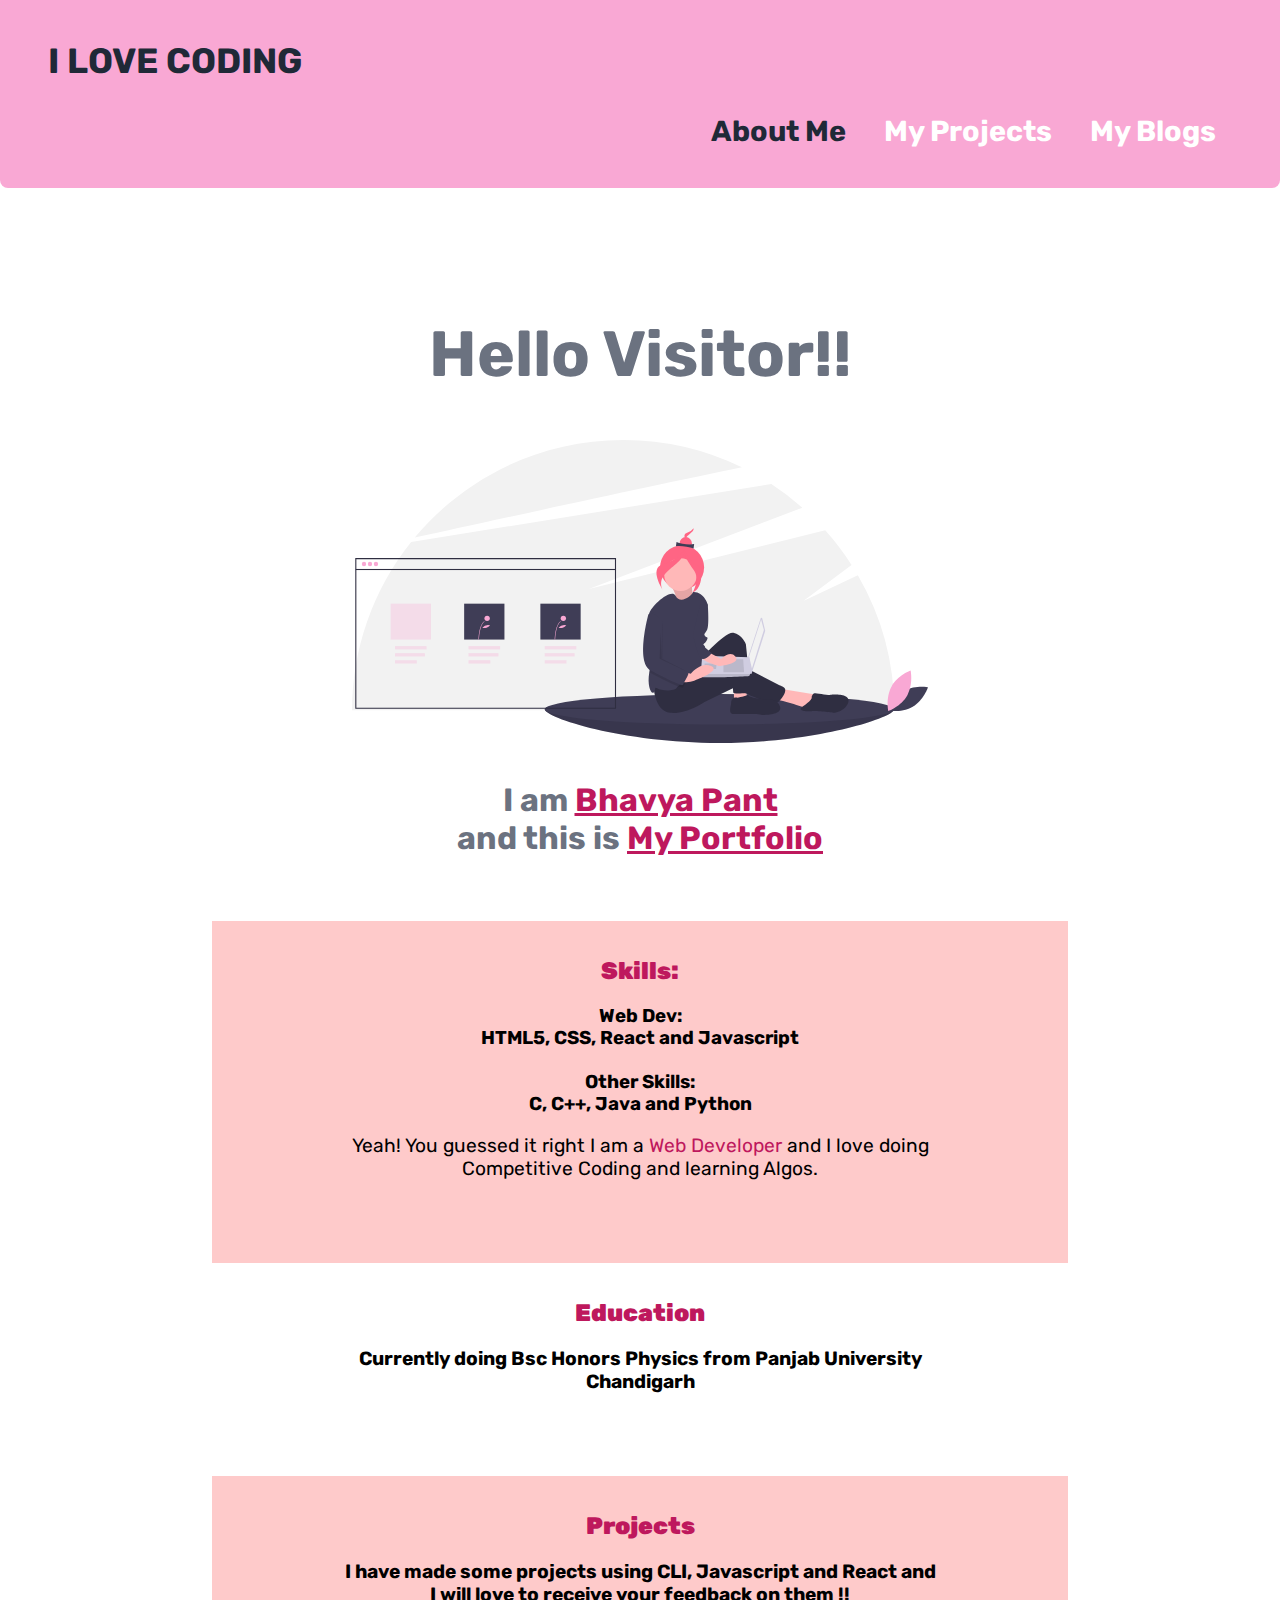
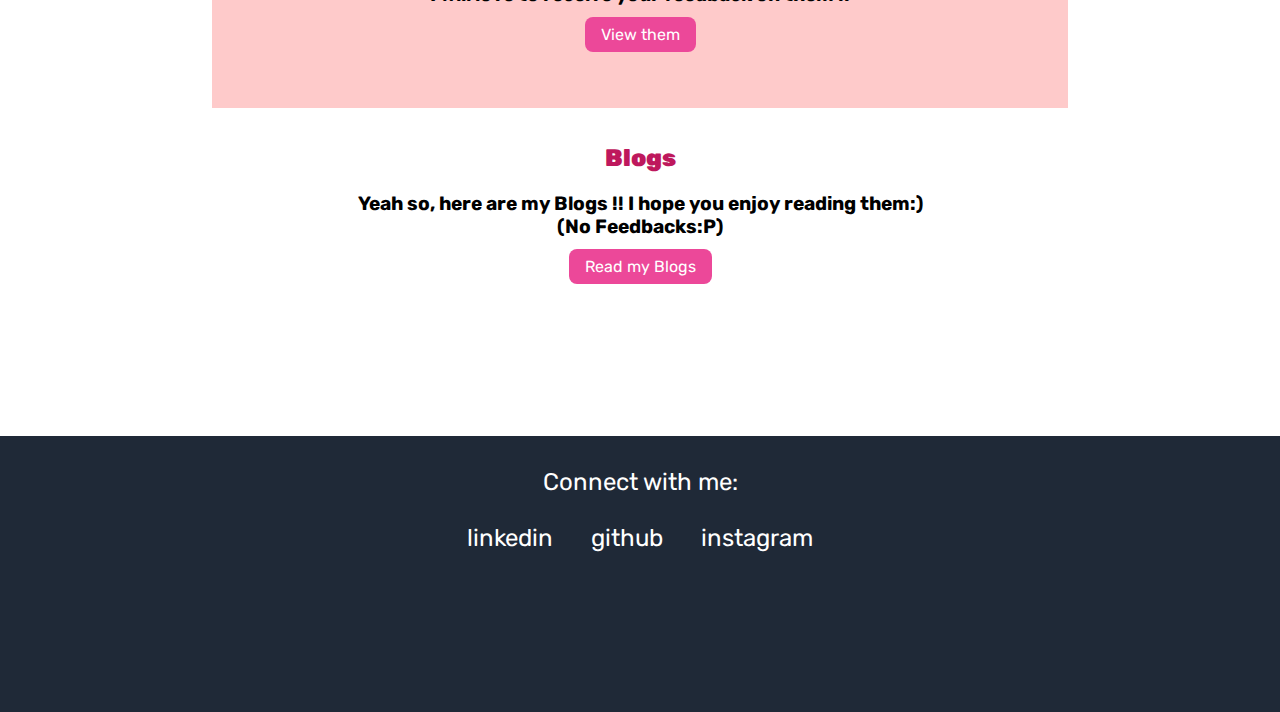
==== index.html @ 7ba937aa "added links" ====
<!DOCTYPE html>
<html lang="en">
<head>
    <meta charset="UTF-8">
    <meta http-equiv="X-UA-Compatible" content="IE=edge">
    <meta name="viewport" content="width=device-width, initial-scale=1.0">
    <title>About-Me|MY Portfolio</title>
</head>
<link href="style.css" rel="stylesheet"/>
<body>
    <!-- <h2>@navigation</h2> -->
      
    <h1>  <nav class="navigation">
        <span>I LOVE CODING</span>

               <div>     
                          <a class="link link-active" href="/">About Me</a> 
                          <a class="link" href="/project.html">My Projects</a>
                          <a class="link" href="/blogs.html"> My Blogs</a>
               </div>
            
       </nav>
    </h1>
    <header class="space-top">
        <h1><span class="large-font">Hello Visitor!!</span></h1>
        <img src="images/main.svg" class="centre" /> <!--for more images::undraw 
                                               for more themes:: tailwind colors
                                               codepen.io: for testing a line -->    
        <h1><br>I am <span class="hl " style="text-decoration: underline;">Bhavya Pant</span><br>and this is <span class="hl" style="text-decoration:underline;">My Portfolio</span> </h1>
    </header>
    <section class="section_1 container-center">
        <h2><b><span class="hl">Skills:</span></b></h2>
        <h3>Web Dev:<br>HTML5, CSS, React and Javascript<br><br>Other Skills:<br>C, C++, Java and Python</h3>
        <p>Yeah! You guessed it right I am a <span class="hl">Web Developer</span> and I love doing Competitive Coding and learning Algos.</p>
    </section>
    <section class="section_2 container-center">
        <h2><b><span class="hl">Education</span></b></h2>
        <p><b>Currently doing Bsc Honors Physics from Panjab University Chandigarh</b> </p>
     </section>
     <section class="section_1 container-center">
        <h2><b><span class="hl">Projects</span></b></h2>
        <p><b>I have made some projects using CLI, Javascript and React and I will love to receive your feedback on them !!</b></p>
        <a class=" link primary-link "  href="/project.html">View them</a>
    </section>
    <section class="section_2 container-center space-bottom">
        <h2><b><span class="hl">Blogs</span></b></h2>
        <p><b>Yeah so, here are my Blogs !! I hope you enjoy reading them:)<br>(No Feedbacks:P)</b> </p>
        <a class="link primary-link" href="/blogs.html">Read my Blogs</a>
        <!-- <a class="link primary-link" href="/blogs.html">My Resume</a> -->
     </section>

     <!-- <h2>@footer</h2> -->
    <div class="footer">Connect with me:
        <br><br>
            <a class="link" href="https://www.linkedin.com/in/bhavya-pant09/">linkedin</a>
            <a class="link" href="https://github.com/BhavyaPant-bly">github</a>
            <a class="link" href="https://www.instagram.com/dodo.8121/">instagram</a>
    </div>
    
    
</body>
</html>
---- style.css ----
@import url('https://fonts.googleapis.com/css2?family=Rubik&display=swap');
:root {
    --primary-color:#F9A8D4;
    --sec-color:#1F2937;
    --ter-color:white;
}
/* texts */
hr{
    margin: 1.5rem 0rem;
}
h1{
    margin: 0px;
}
body {

    font-family: 'Rubik', sans-serif;
    margin: 0px;
}
p{
    font-size: larger;
}
/** container **/
.container{
    padding: 0rem 1rem;
}
.container-center {
    max-width :600px;
    margin: auto
}

/* link */
.link {
    text-decoration: none;
    padding: 0.5rem 1rem;
    color: var(--ter-color);
}
.link-active
{
    color:var(--sec-color);
    /* font-weight: bolder; */
    /* font-size: larger; */
}

.primary-link{
    background-color: #EC4899;
    border-radius: 0.5rem;
    cursor: pointer;
}
.primary-link:hover{
    background-color: #BE185D;
}
.secondary-link{
    color: #EC4899;
    border-radius: 0.5rem;
    border:1px solid  #EC4899;
}
.secondary-link:hover{
    color: #BE185D;
    border-color:  #BE185D;
}


/* look into BEM naming convention for CSS */

/* lists */
.list-non-bullet{
    list-style: none;
}
.list-item-inline{
    display: inline;
    padding: 0rem 1rem
}
.list-reverse-order{
    display: flex;
    flex-direction: column-reverse;
}

/* navigation */
.navigation{
    background-color: var(--primary-color);
    border-bottom-left-radius: 0.5rem;
    border-bottom-right-radius:0.5rem;
    padding:2.5rem 3rem;
    color: var(--ter-color);
      /* outline: 0;   */
     /* display: block;  */
     color:var(--sec-color);  
}
.navigation div a:hover {
    color: var(--sec-color);    
}

.navigation div{
    text-align: right;
    padding-top: 2rem;
    font-size: 90%;     
}

.navigation span{
    font-size:110%;
    /* text-decoration:underline; */
    
}

/*header*/
header {
    text-align: center;
    color:#6B7280;
    padding: 4rem;
}
.hl{
    color:#BE185D;
    /* text-decoration: underline; */
}
img {
    
    max-width: 50%;                             /*I have to see this */
    height: auto;
    text-align: center;
    padding-top:3rem;
  }
.centre {
    display: block;
    margin-left: auto;
    margin-right: auto;
    width: 50%;   
  }

  /*section */
section{

   text-align: center;
                  /*I have to see this
       /* border-width: 0.5re;m 26rem */ 
   padding-left:8rem ;
   padding-right: 8rem;
   padding-top: 1rem;
   padding-bottom: 4rem;

}
.section_1{
    background-color: #FECACA;
    
}
.section_2
{
    background-color:var(--ter-color);
}

/* footer */
.footer{
    text-align: center ;
    padding-bottom: 10rem;
    color:var(--ter-color);
    background-color:var(--sec-color);
    padding-top: 2rem;
    font-size: 150%;
    /* border-top-left-radius: 0.5rem; */
    /* border-top-right-radius:0.5rem; */
}
.footer a:hover{
      /* font-weight: bolder;  */
    color:cadetblue
}
.space-bottom{
    padding-bottom:10rem;
}
.space-top{
    padding-top:8rem
}
.large-font{
    font-size:200%;
}
@media screen and (max-width:600px){
    .navigation{
        
        padding:2rem 1.5rem; 
    }
    .navigation div{
        text-align: center;
        font-size: 65%;     
    }
    .navigation span{
        text-align: center;
        font-size:90%;

        
    }
    .link {
        padding: 0.5rem 0.5rem;
    }

    section{ 
        padding-left:2rem ;
        padding-right: 2rem;
        padding-bottom: 2rem;
     
     }
    
     .large-font{
        font-size:140%;
    }
    .space-bottom{
        padding-bottom:7rem;
    }
    .space-top{
        padding-top:4rem
    }
    
}
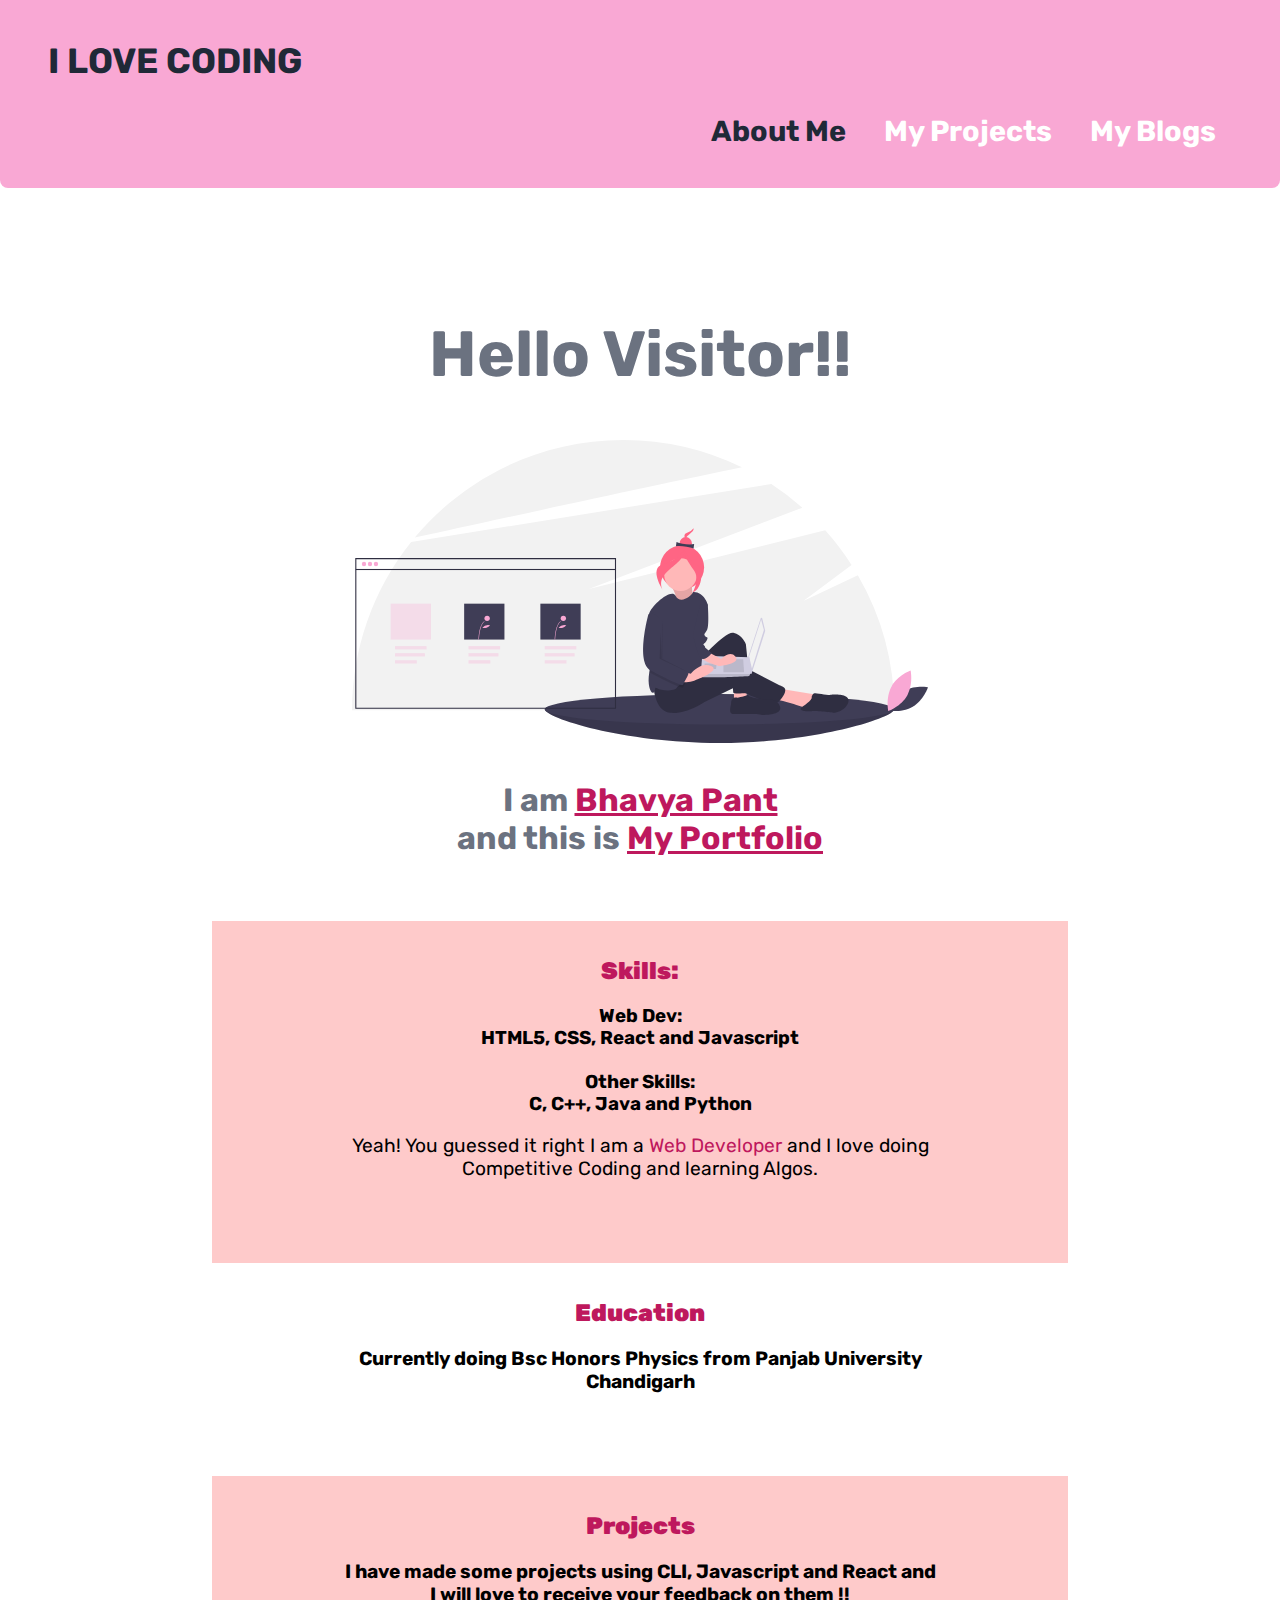
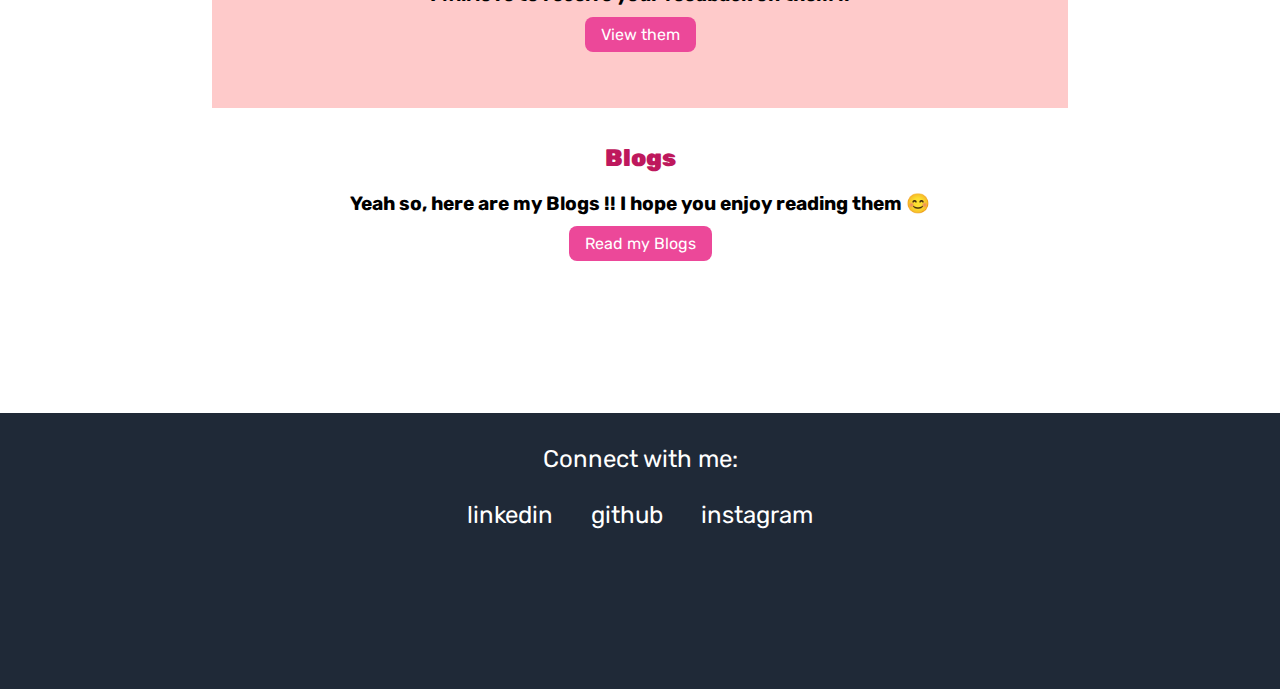
==== commit 2d9b4d6f: "feat:added all projects and blogs" ====
--- a/index.html
+++ b/index.html
@@ -44,7 +44,7 @@
     </section>
     <section class="section_2 container-center space-bottom">
         <h2><b><span class="hl">Blogs</span></b></h2>
-        <p><b>Yeah so, here are my Blogs !! I hope you enjoy reading them:)<br>(No Feedbacks:P)</b> </p>
+        <p><b>Yeah so, here are my Blogs !! I hope you enjoy reading them 😊</b> </p>
         <a class="link primary-link" href="/blogs.html">Read my Blogs</a>
         <!-- <a class="link primary-link" href="/blogs.html">My Resume</a> -->
      </section>
--- a/style.css
+++ b/style.css
@@ -68,13 +68,14 @@
 }
 .list-item-inline{
     display: inline;
-    padding: 0rem 1rem
 }
 .list-reverse-order{
     display: flex;
     flex-direction: column-reverse;
 }
-
+ul{
+    padding:0rem;
+}
 /* navigation */
 .navigation{
     background-color: var(--primary-color);
@@ -206,5 +207,12 @@
     .space-top{
         padding-top:4rem
     }
+    img {
+    
+        max-width: 150%;                             /*I have to see this */
+        height: 180px;
+        text-align: center;
+        padding-top:3rem;
+      }
     
 }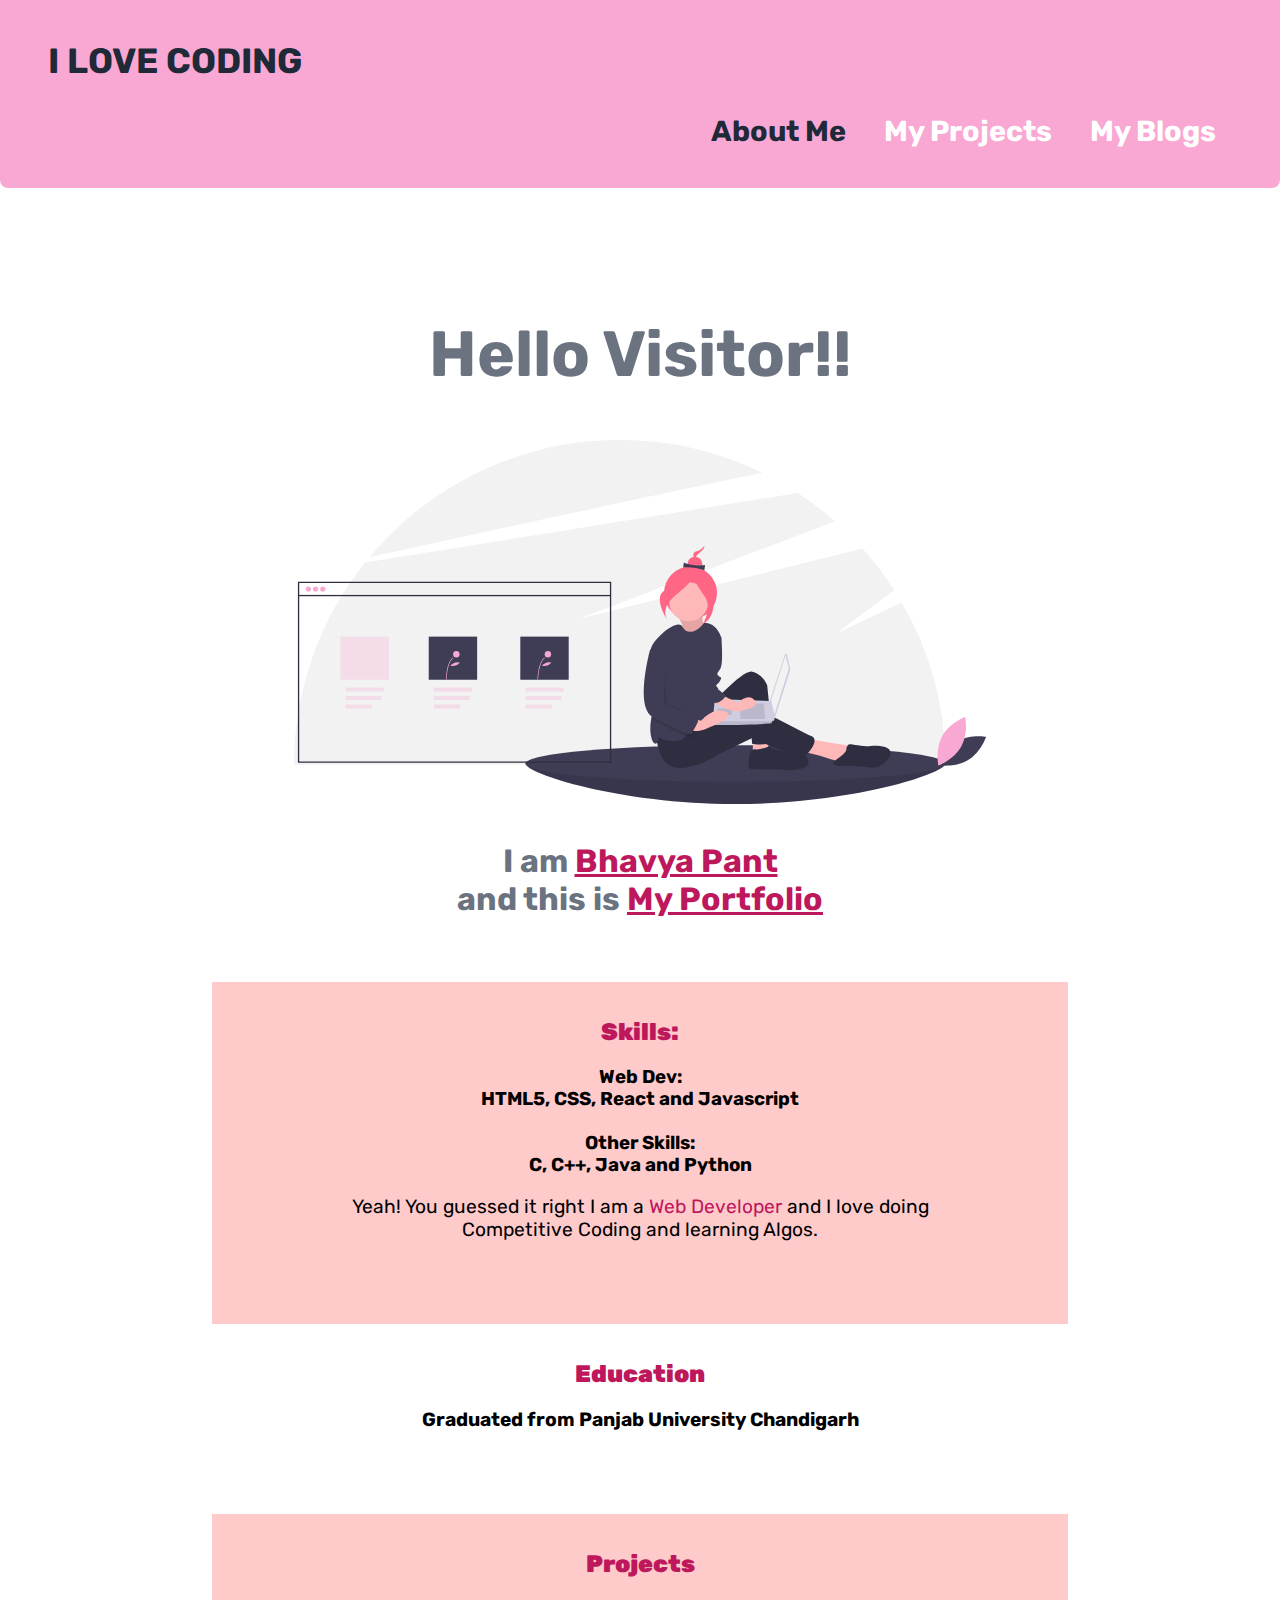
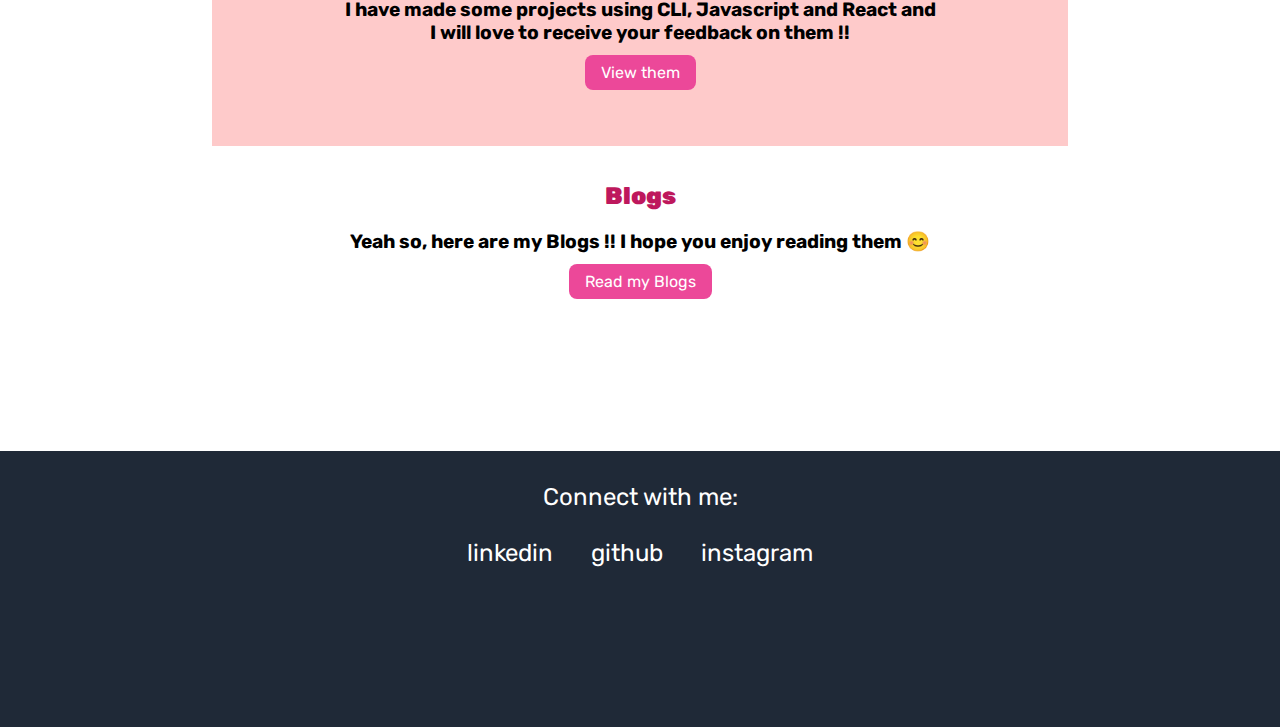
==== commit c17bb89c: "updated graduation" ====
--- a/index.html
+++ b/index.html
@@ -35,7 +35,7 @@
     </section>
     <section class="section_2 container-center">
         <h2><b><span class="hl">Education</span></b></h2>
-        <p><b>Currently doing Bsc Honors Physics from Panjab University Chandigarh</b> </p>
+        <p><b>Graduated from Panjab University Chandigarh</b> </p>
      </section>
      <section class="section_1 container-center">
         <h2><b><span class="hl">Projects</span></b></h2>
@@ -54,7 +54,7 @@
         <br><br>
             <a class="link" href="https://www.linkedin.com/in/bhavya-pant09/">linkedin</a>
             <a class="link" href="https://github.com/BhavyaPant-bly">github</a>
-            <a class="link" href="https://www.instagram.com/dodo.8121/">instagram</a>
+            <a class="link" href="https://www.instagram.com/bhavya.0.9/">instagram</a>
     </div>
     
     
--- a/style.css
+++ b/style.css
@@ -115,8 +115,8 @@
 }
 img {
     
-    max-width: 50%;                             /*I have to see this */
-    height: auto;
+     max-width: 60%;                             /* I have to see this  */
+    /* height: auto; */
     text-align: center;
     padding-top:3rem;
   }
@@ -124,7 +124,7 @@
     display: block;
     margin-left: auto;
     margin-right: auto;
-    width: 50%;   
+    /* width: 50%;    */
   }
 
   /*section */
@@ -172,18 +172,17 @@
 .large-font{
     font-size:200%;
 }
-@media screen and (max-width:600px){
+@media screen and (max-width:800px){
     .navigation{
         
-        padding:2rem 1.5rem; 
+        padding:2rem 1rem; 
     }
     .navigation div{
-        text-align: center;
-        font-size: 65%;     
+        /* text-align: center; */
+        font-size: 80%;     
     }
     .navigation span{
-        text-align: center;
-        font-size:90%;
+        font-size:100%;
 
         
     }
@@ -209,10 +208,12 @@
     }
     img {
     
-        max-width: 150%;                             /*I have to see this */
-        height: 180px;
         text-align: center;
-        padding-top:3rem;
-      }
+        max-width:80%;
+        padding-top:1rem;
+    }
+    h1{
+        font-size:120%;
+    }
     
 }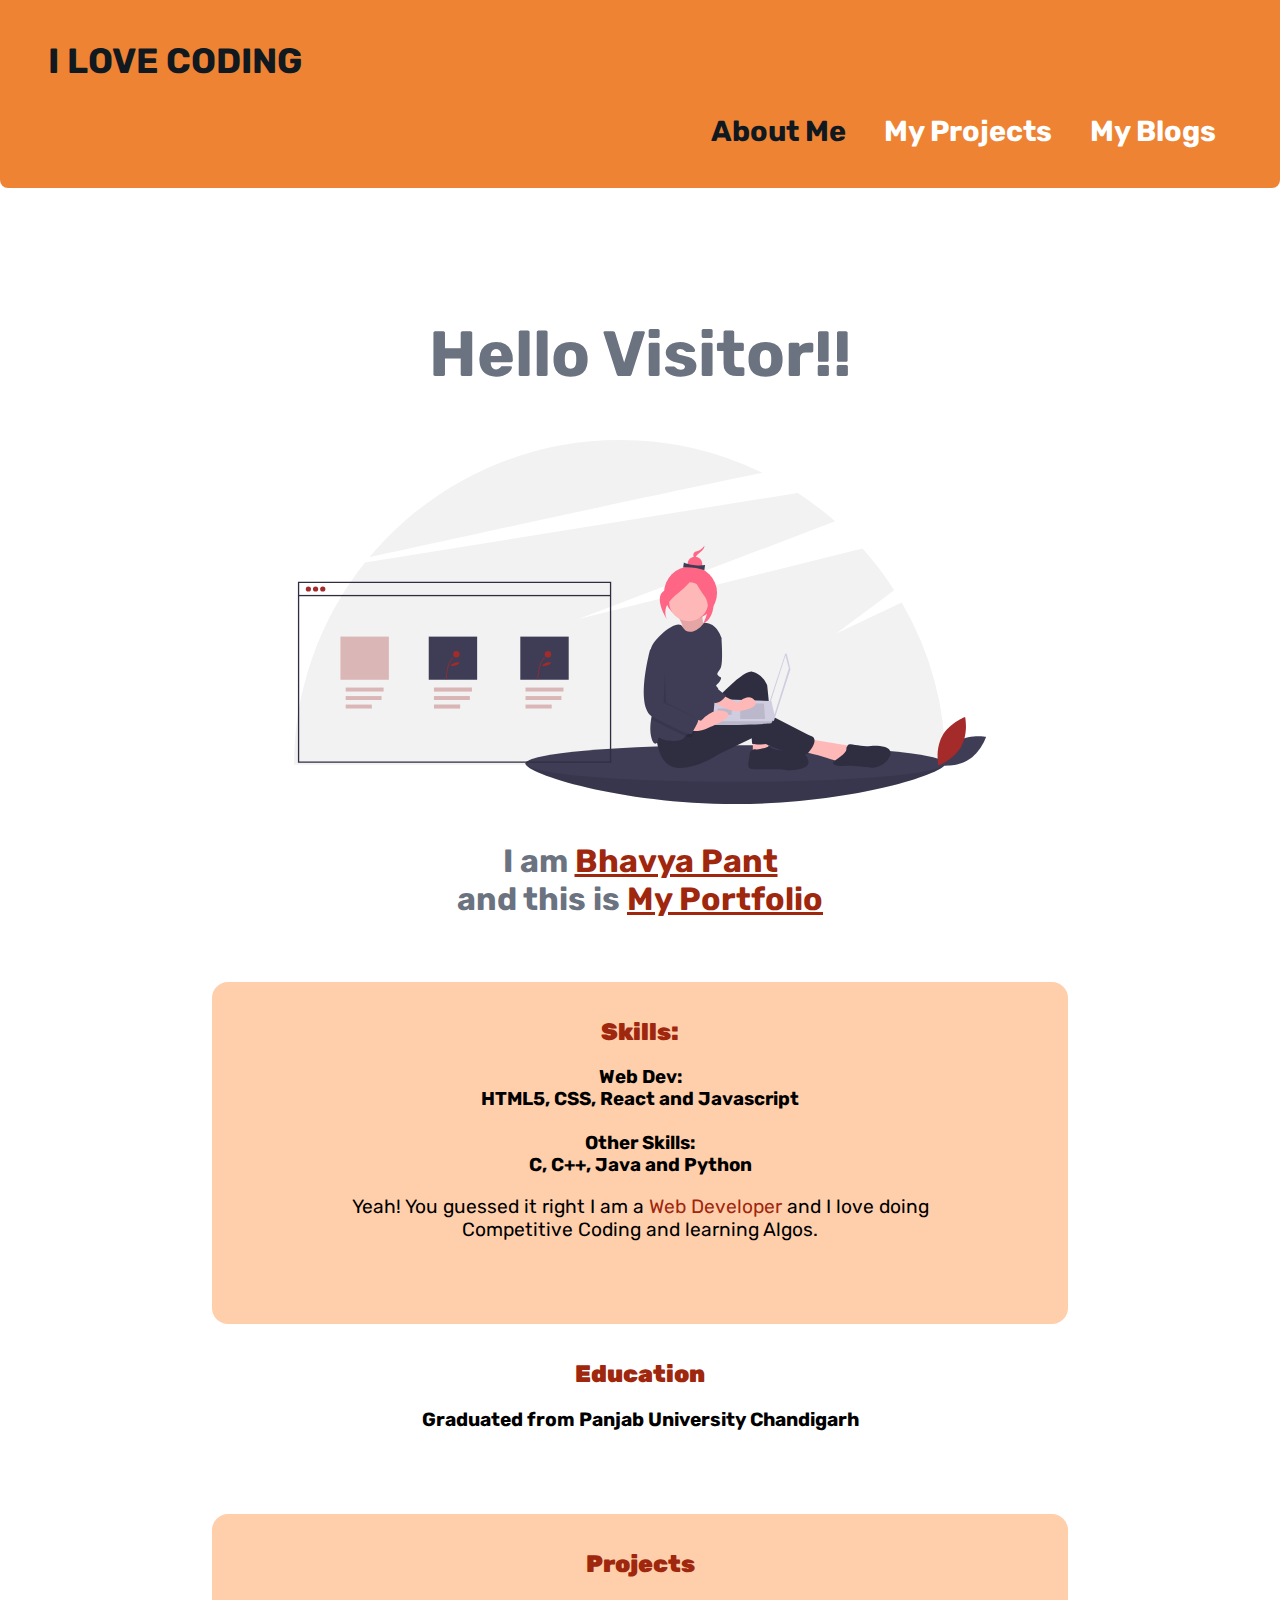
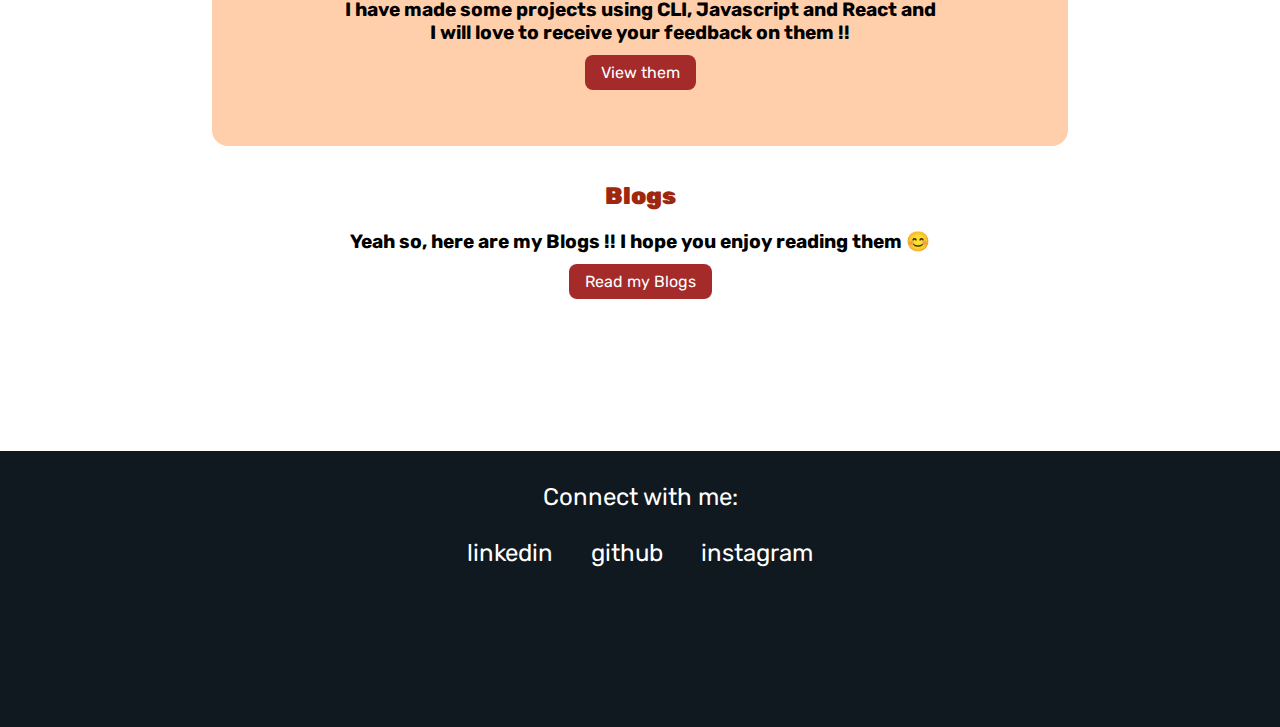
==== commit 7747724c: "style: changed theme" ====
--- a/index.html
+++ b/index.html
@@ -40,13 +40,13 @@
      <section class="section_1 container-center">
         <h2><b><span class="hl">Projects</span></b></h2>
         <p><b>I have made some projects using CLI, Javascript and React and I will love to receive your feedback on them !!</b></p>
-        <a class=" link primary-link "  href="/project.html">View them</a>
+        <a class=" link link-primary "  href="/project.html">View them</a>
     </section>
     <section class="section_2 container-center space-bottom">
         <h2><b><span class="hl">Blogs</span></b></h2>
         <p><b>Yeah so, here are my Blogs !! I hope you enjoy reading them 😊</b> </p>
-        <a class="link primary-link" href="/blogs.html">Read my Blogs</a>
-        <!-- <a class="link primary-link" href="/blogs.html">My Resume</a> -->
+        <a class="link link-primary" href="/blogs.html">Read my Blogs</a>
+        <!-- <a class="link link-primary" href="/blogs.html">My Resume</a> -->
      </section>
 
      <!-- <h2>@footer</h2> -->
--- a/style.css
+++ b/style.css
@@ -1,7 +1,8 @@
 @import url('https://fonts.googleapis.com/css2?family=Rubik&display=swap');
 :root {
-    --primary-color:#F9A8D4;
-    --sec-color:#1F2937;
+    --primary-color:#ee8334;
+    /* #F2AA4CFF; */
+    --sec-color:#101820FF;
     --ter-color:white;
 }
 /* texts */
@@ -41,22 +42,22 @@
     /* font-size: larger; */
 }
 
-.primary-link{
-    background-color: #EC4899;
+.link-primary{
+    background-color: #a52a2a;
     border-radius: 0.5rem;
     cursor: pointer;
 }
-.primary-link:hover{
-    background-color: #BE185D;
-}
-.secondary-link{
-    color: #EC4899;
+.link-primary:hover{
+    background-color:#571616;
+}
+.link-secondary{
+    color: #ee5533;
     border-radius: 0.5rem;
-    border:1px solid  #EC4899;
-}
-.secondary-link:hover{
-    color: #BE185D;
-    border-color:  #BE185D;
+    border:1px solid  #ee5533;
+}
+.link-secondary:hover{
+    color: #b02c0f;
+    border-color:  #b02c0f;
 }
 
 
@@ -110,7 +111,7 @@
     padding: 4rem;
 }
 .hl{
-    color:#BE185D;
+    color:#9f270d
     /* text-decoration: underline; */
 }
 img {
@@ -140,7 +141,8 @@
 
 }
 .section_1{
-    background-color: #FECACA;
+    background-color: #ffcfac;
+    border-radius: 1rem;
     
 }
 .section_2
@@ -175,11 +177,11 @@
 @media screen and (max-width:800px){
     .navigation{
         
-        padding:2rem 1rem; 
+        padding:2rem 0.5rem; 
     }
     .navigation div{
         /* text-align: center; */
-        font-size: 80%;     
+        font-size: 90%;     
     }
     .navigation span{
         font-size:100%;
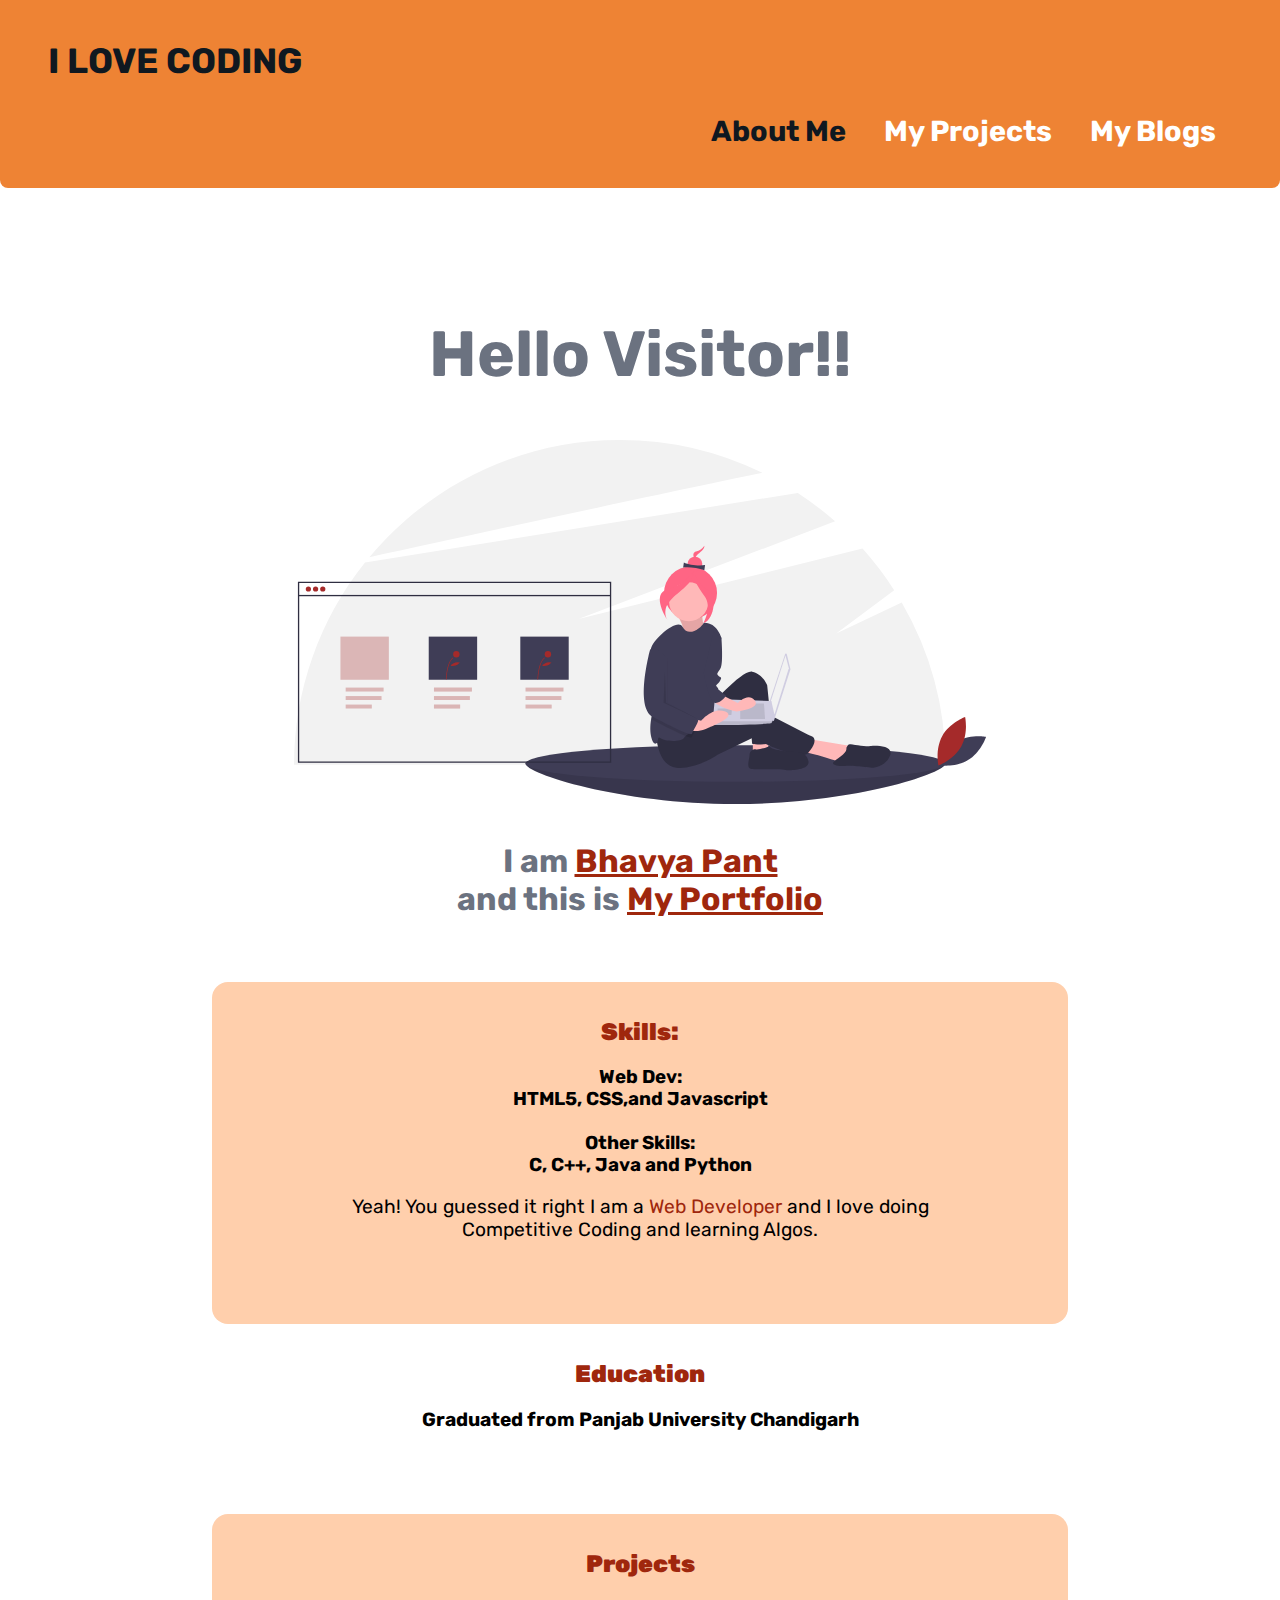
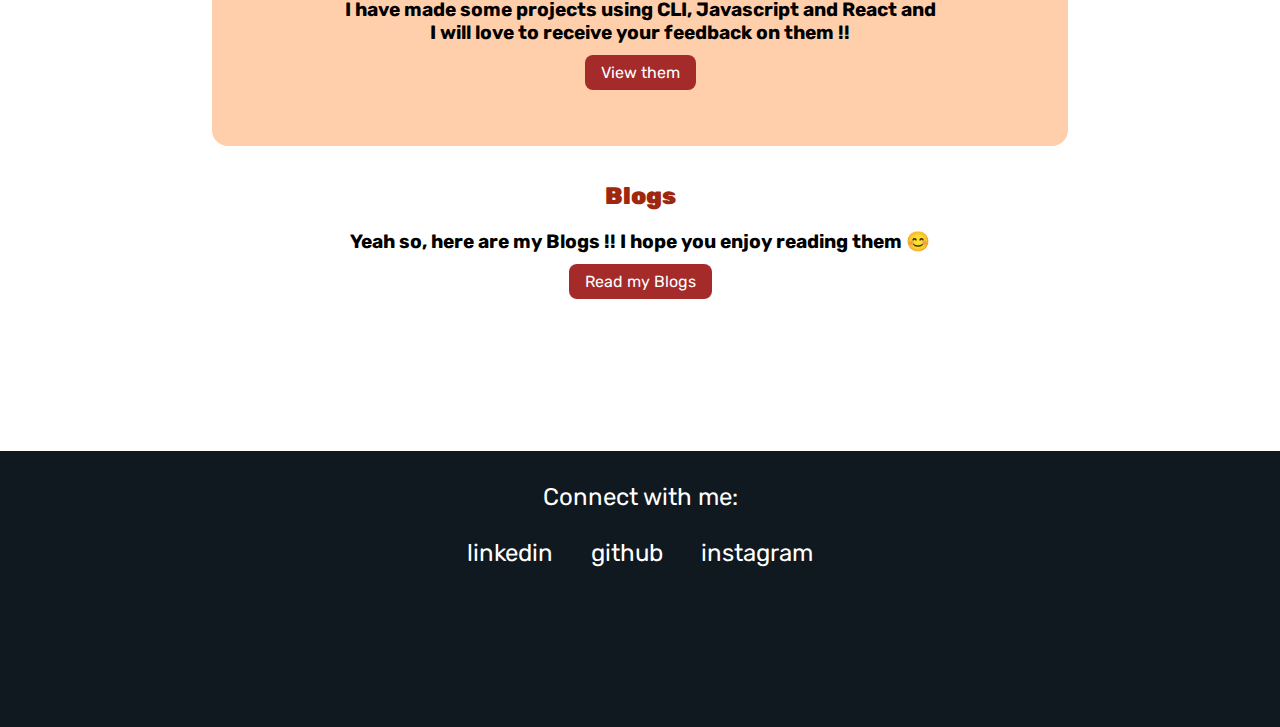
==== commit 8fc7cb67: "change" ====
--- a/index.html
+++ b/index.html
@@ -30,7 +30,7 @@
     </header>
     <section class="section_1 container-center">
         <h2><b><span class="hl">Skills:</span></b></h2>
-        <h3>Web Dev:<br>HTML5, CSS, React and Javascript<br><br>Other Skills:<br>C, C++, Java and Python</h3>
+        <h3>Web Dev:<br>HTML5, CSS,and Javascript<br><br>Other Skills:<br>C, C++, Java and Python</h3>
         <p>Yeah! You guessed it right I am a <span class="hl">Web Developer</span> and I love doing Competitive Coding and learning Algos.</p>
     </section>
     <section class="section_2 container-center">
--- a/style.css
+++ b/style.css
@@ -196,8 +196,11 @@
         padding-left:2rem ;
         padding-right: 2rem;
         padding-bottom: 2rem;
-     
      }
+    .section_1{
+        border-radius: 0rem;
+        
+    }
     
      .large-font{
         font-size:140%;
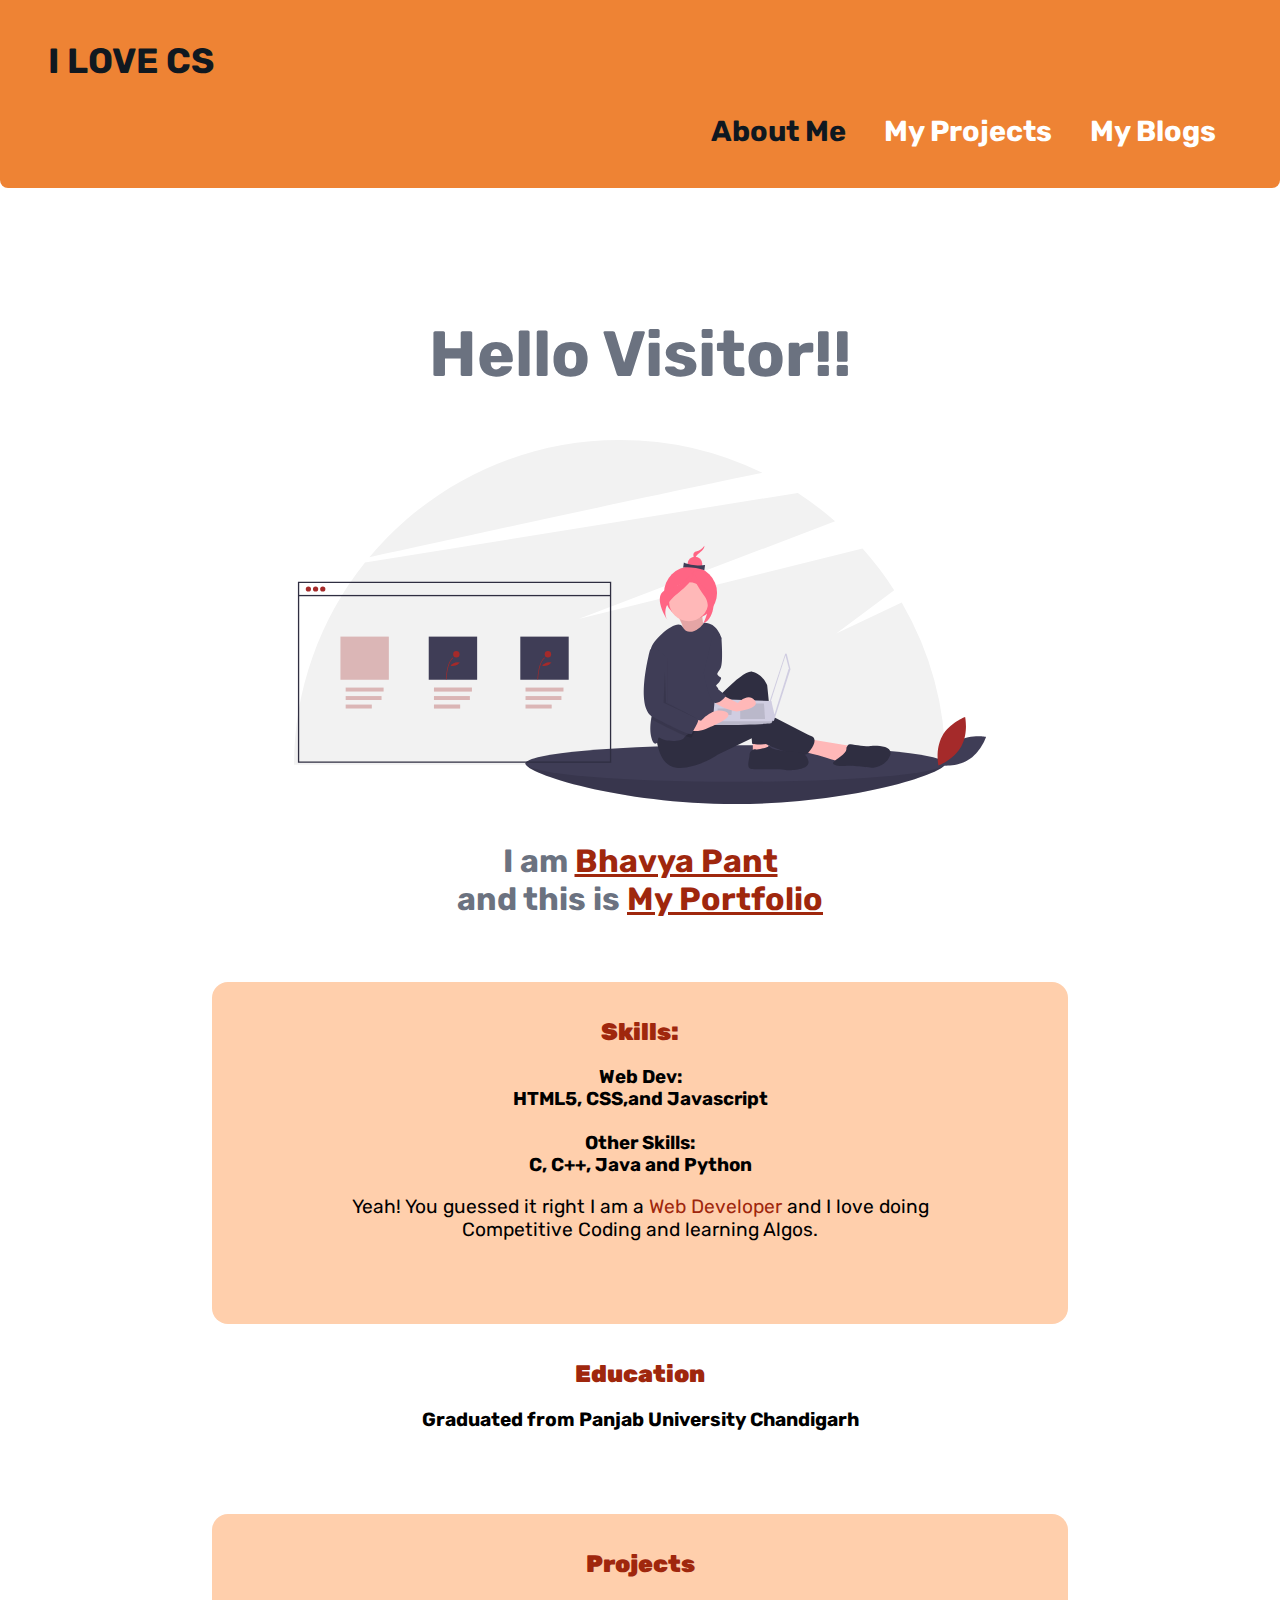
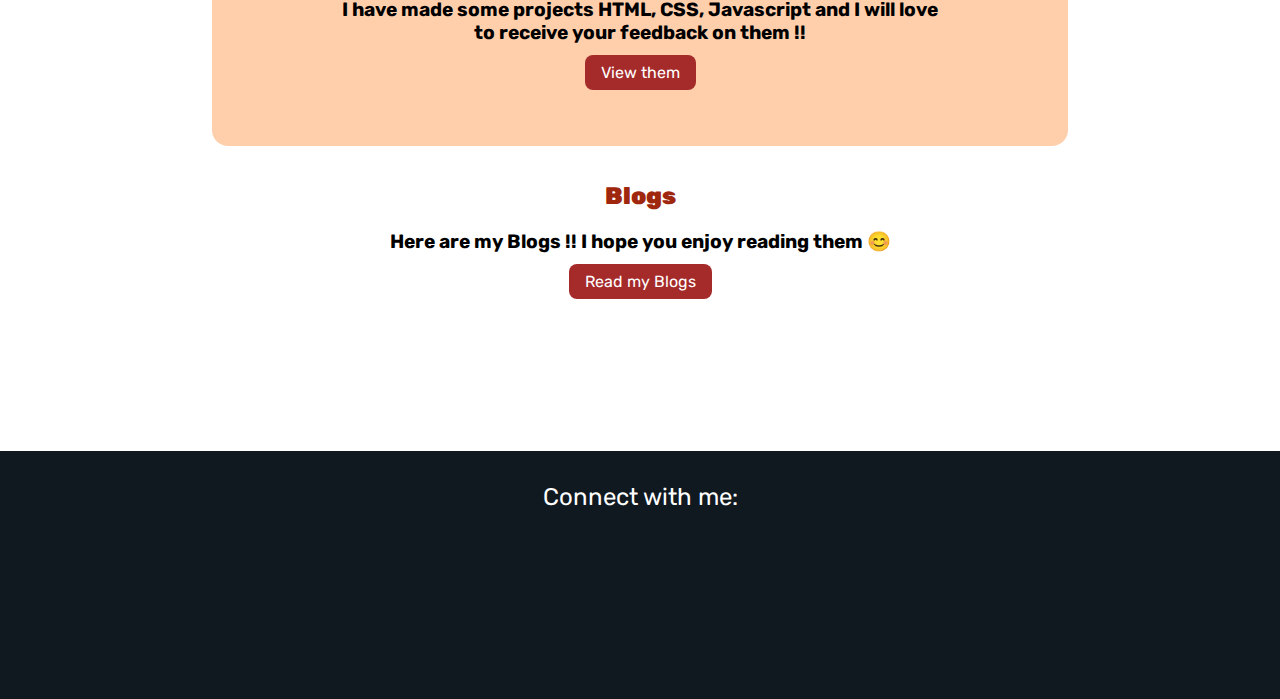
==== commit 28e8adc0: "hola" ====
--- a/index.html
+++ b/index.html
@@ -11,7 +11,7 @@
     <!-- <h2>@navigation</h2> -->
       
     <h1>  <nav class="navigation">
-        <span>I LOVE CODING</span>
+        <span>I LOVE CS</span>
 
                <div>     
                           <a class="link link-active" href="/">About Me</a> 
@@ -39,12 +39,12 @@
      </section>
      <section class="section_1 container-center">
         <h2><b><span class="hl">Projects</span></b></h2>
-        <p><b>I have made some projects using CLI, Javascript and React and I will love to receive your feedback on them !!</b></p>
+        <p><b>I have made some projects HTML, CSS, Javascript and I will love to receive your feedback on them !!</b></p>
         <a class=" link link-primary "  href="/project.html">View them</a>
     </section>
     <section class="section_2 container-center space-bottom">
         <h2><b><span class="hl">Blogs</span></b></h2>
-        <p><b>Yeah so, here are my Blogs !! I hope you enjoy reading them 😊</b> </p>
+        <p><b>Here are my Blogs !! I hope you enjoy reading them 😊</b> </p>
         <a class="link link-primary" href="/blogs.html">Read my Blogs</a>
         <!-- <a class="link link-primary" href="/blogs.html">My Resume</a> -->
      </section>
@@ -52,9 +52,9 @@
      <!-- <h2>@footer</h2> -->
     <div class="footer">Connect with me:
         <br><br>
-            <a class="link" href="https://www.linkedin.com/in/bhavya-pant09/">linkedin</a>
+            <!-- <a class="link" href="https://www.linkedin.com/in/bhavya-pant09/">linkedin</a>
             <a class="link" href="https://github.com/BhavyaPant-bly">github</a>
-            <a class="link" href="https://www.instagram.com/bhavya.0.9/">instagram</a>
+            <a class="link" href="https://www.instagram.com/bhavya.0.9/">instagram</a> -->
     </div>
     
     
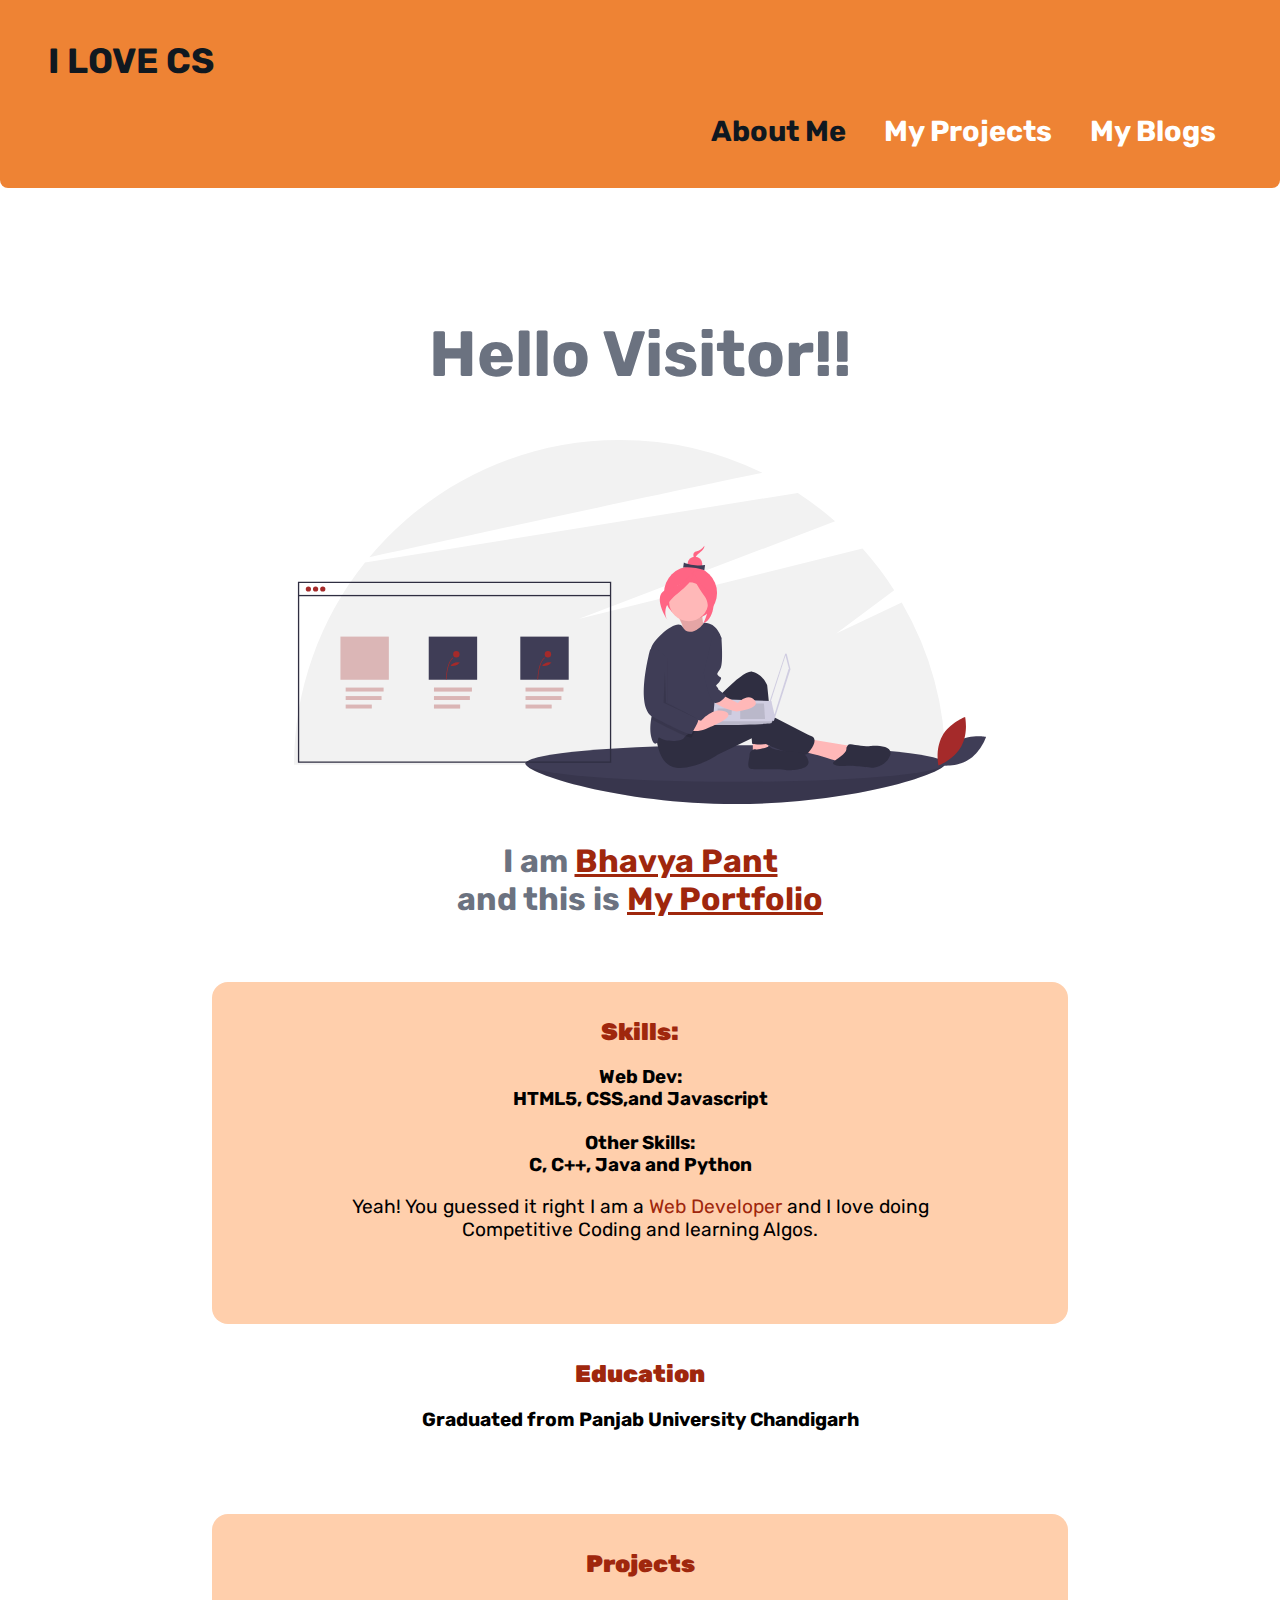
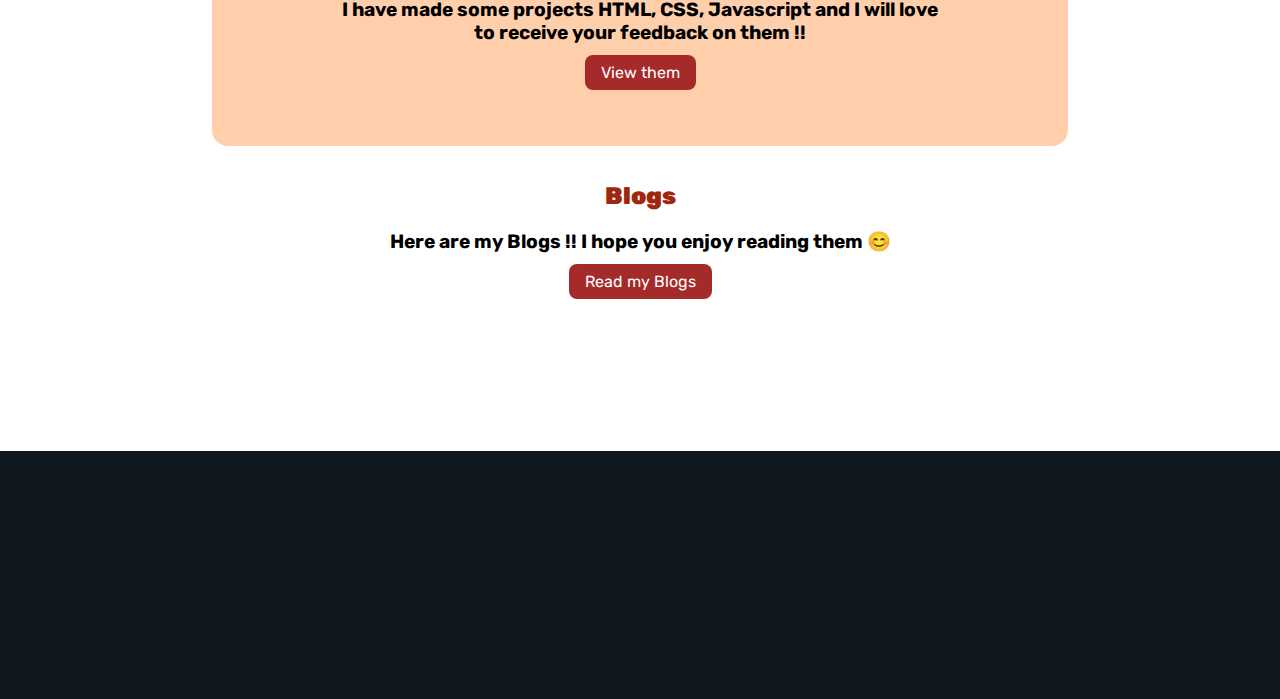
==== commit 70875409: "hello" ====
--- a/index.html
+++ b/index.html
@@ -50,7 +50,7 @@
      </section>
 
      <!-- <h2>@footer</h2> -->
-    <div class="footer">Connect with me:
+    <div class="footer">
         <br><br>
             <!-- <a class="link" href="https://www.linkedin.com/in/bhavya-pant09/">linkedin</a>
             <a class="link" href="https://github.com/BhavyaPant-bly">github</a>
